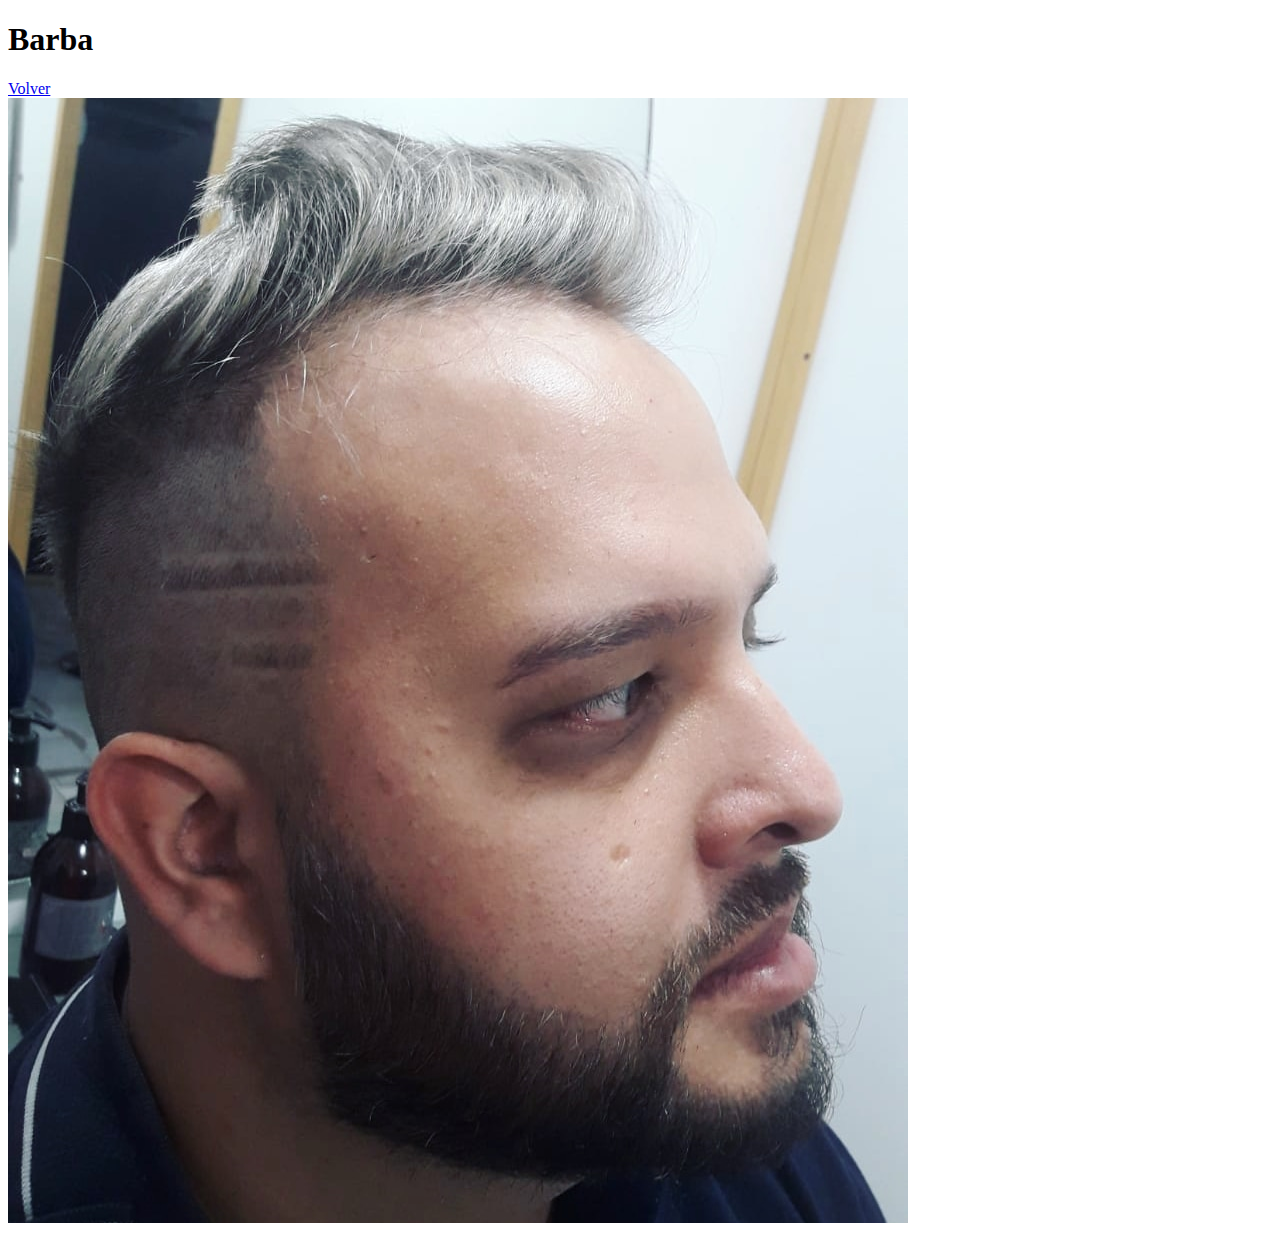
==== pages/barba.html @ 246afc57 "nuevo html" ====
<!DOCTYPE html>
<html lang="en">
  <head>
    <meta charset="UTF-8" />
    <meta http-equiv="X-UA-Compatible" content="IE=edge" />
    <meta name="viewport" content="width=device-width, initial-scale=1.0" />
    <title>Document</title>
  </head>
  <body>
    <h1>Barba</h1>
    <a href="../index.html">Volver</a>
    <div><img src="./barba/IMG_20221129_143147_937.jpg" alt="" /></div>
  </body>
</html>
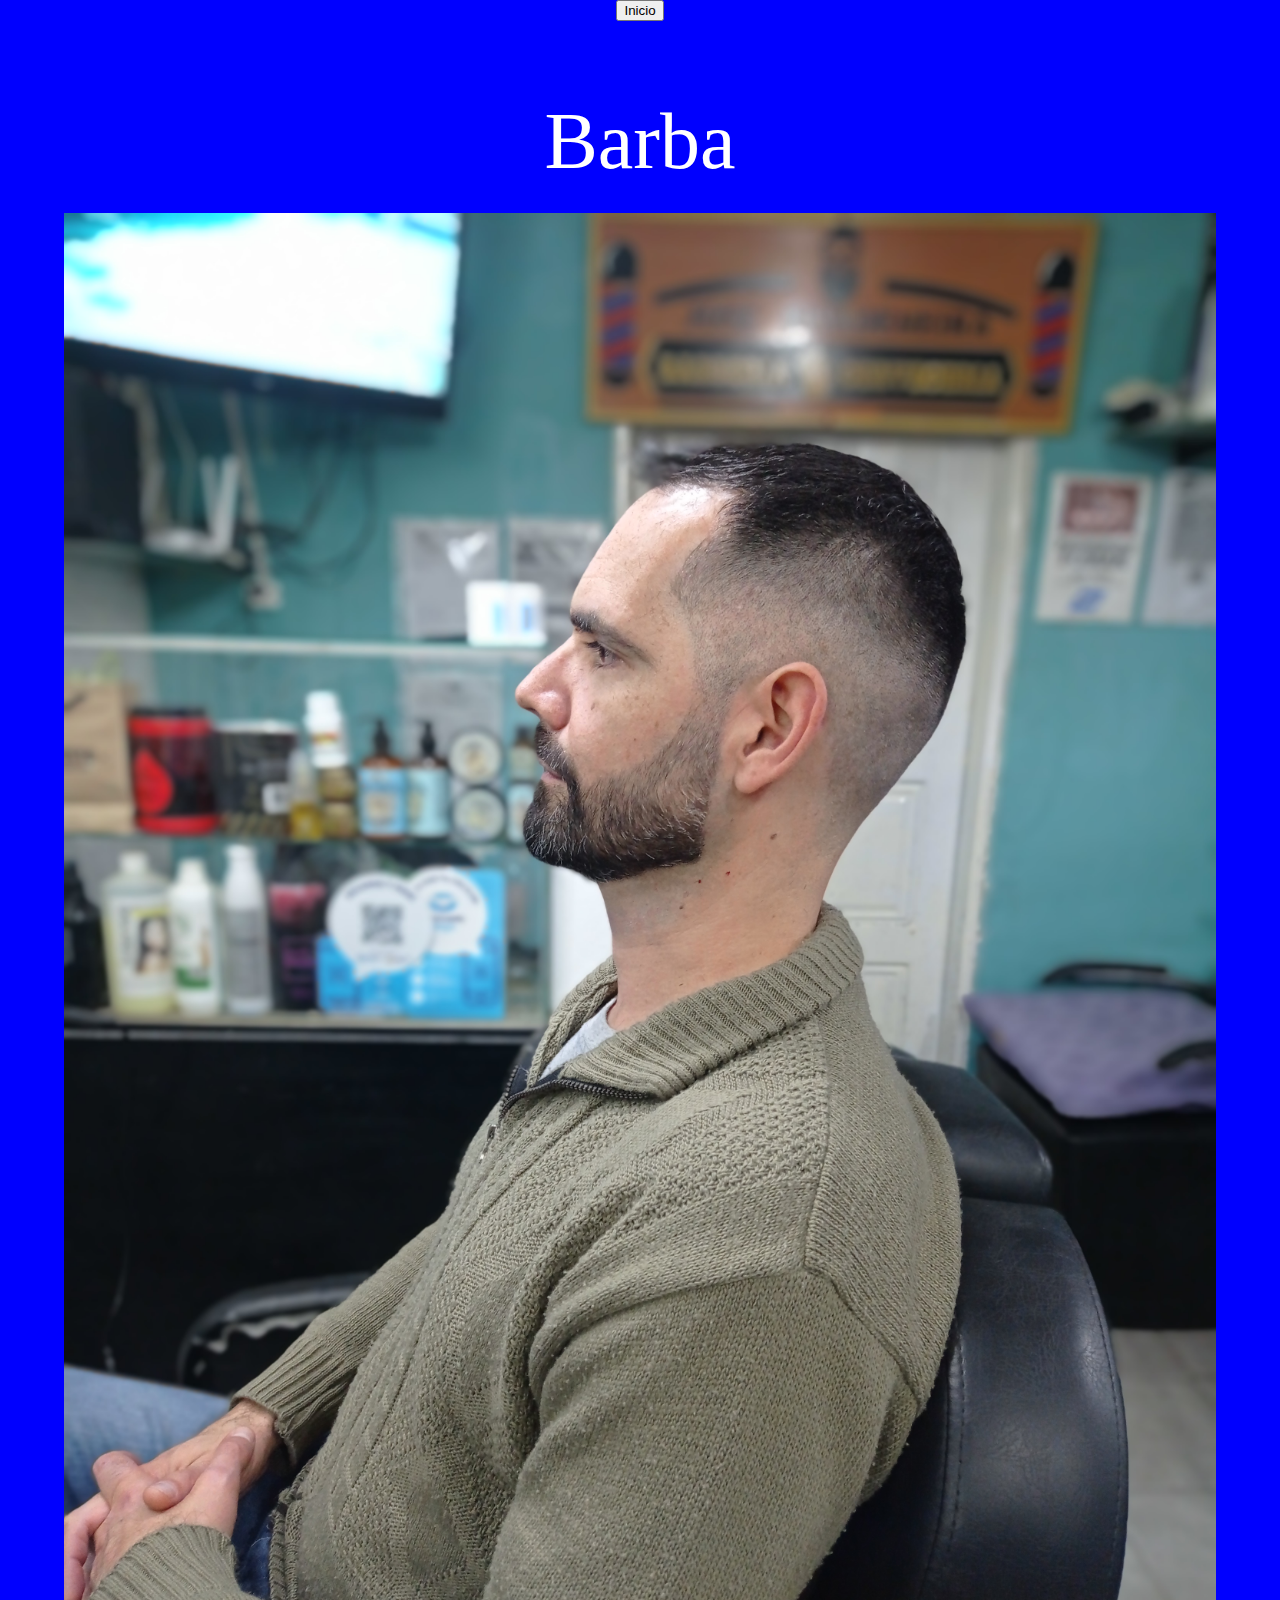
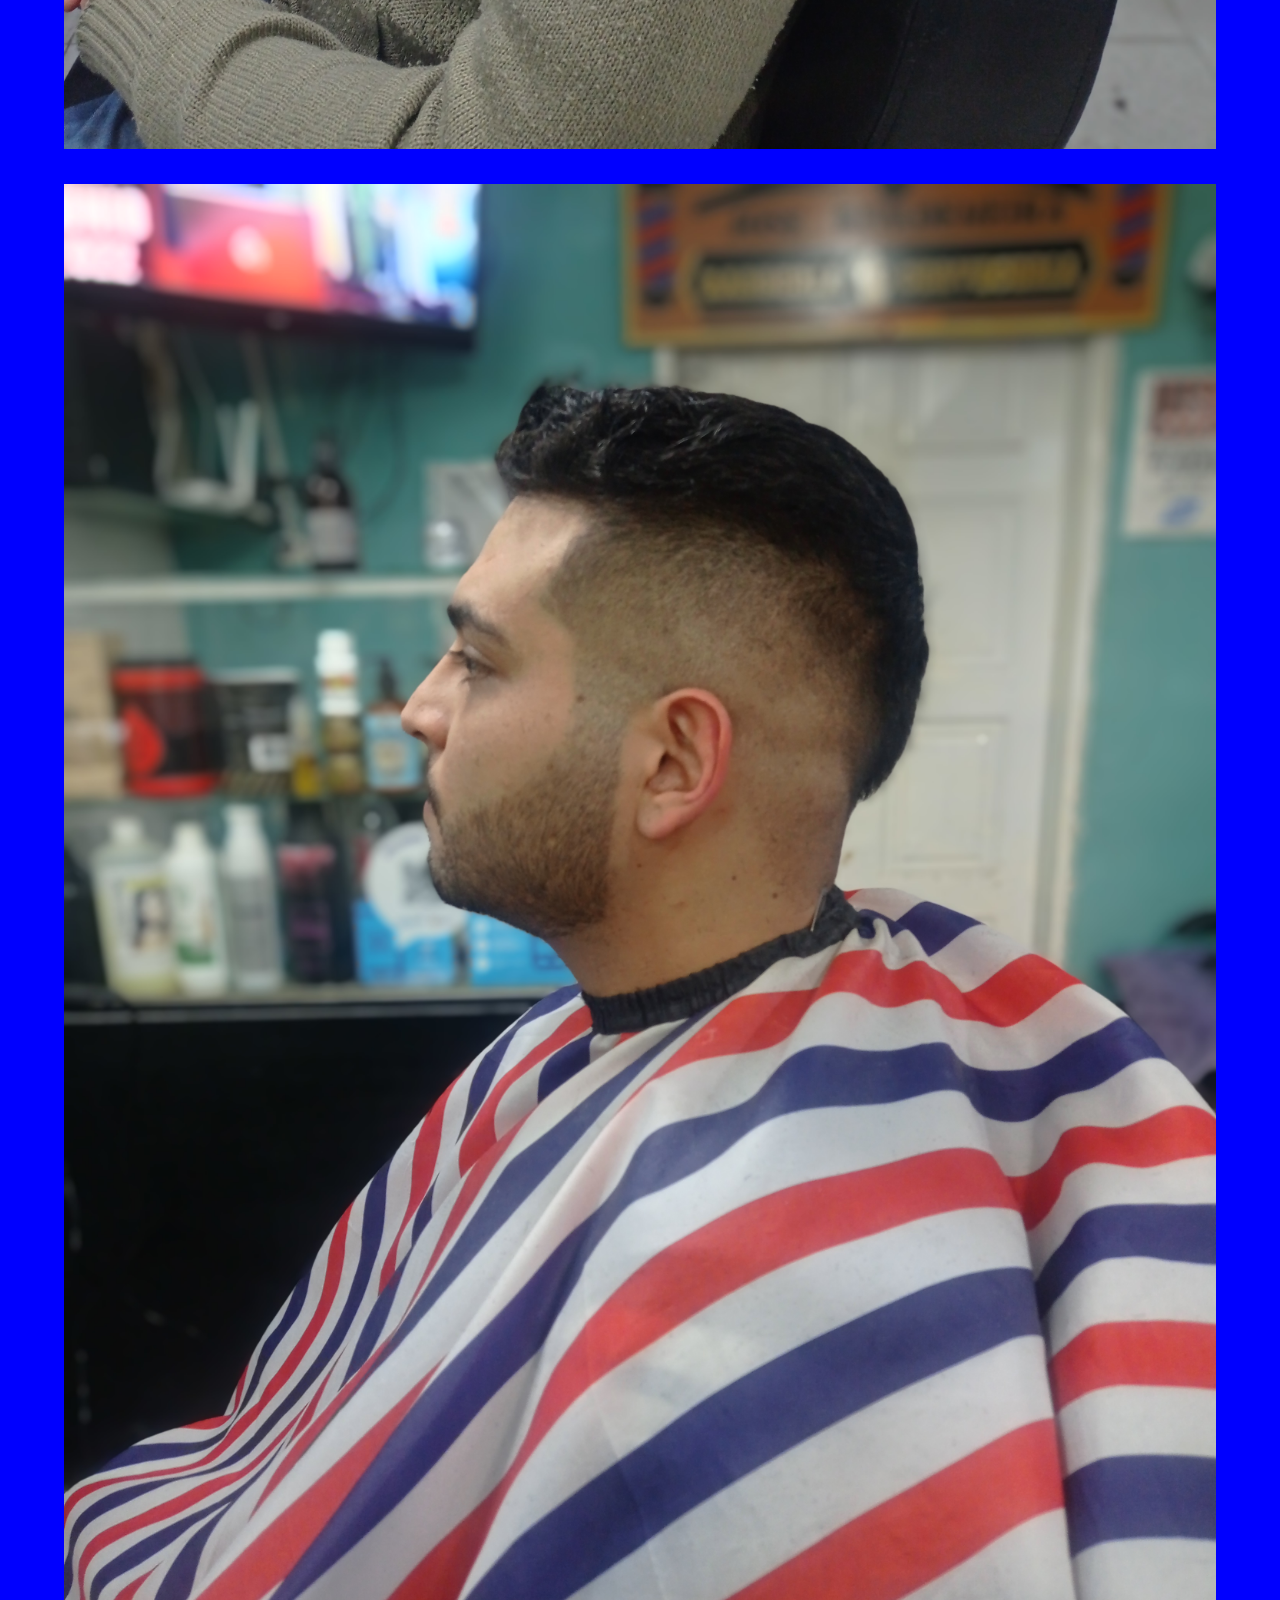
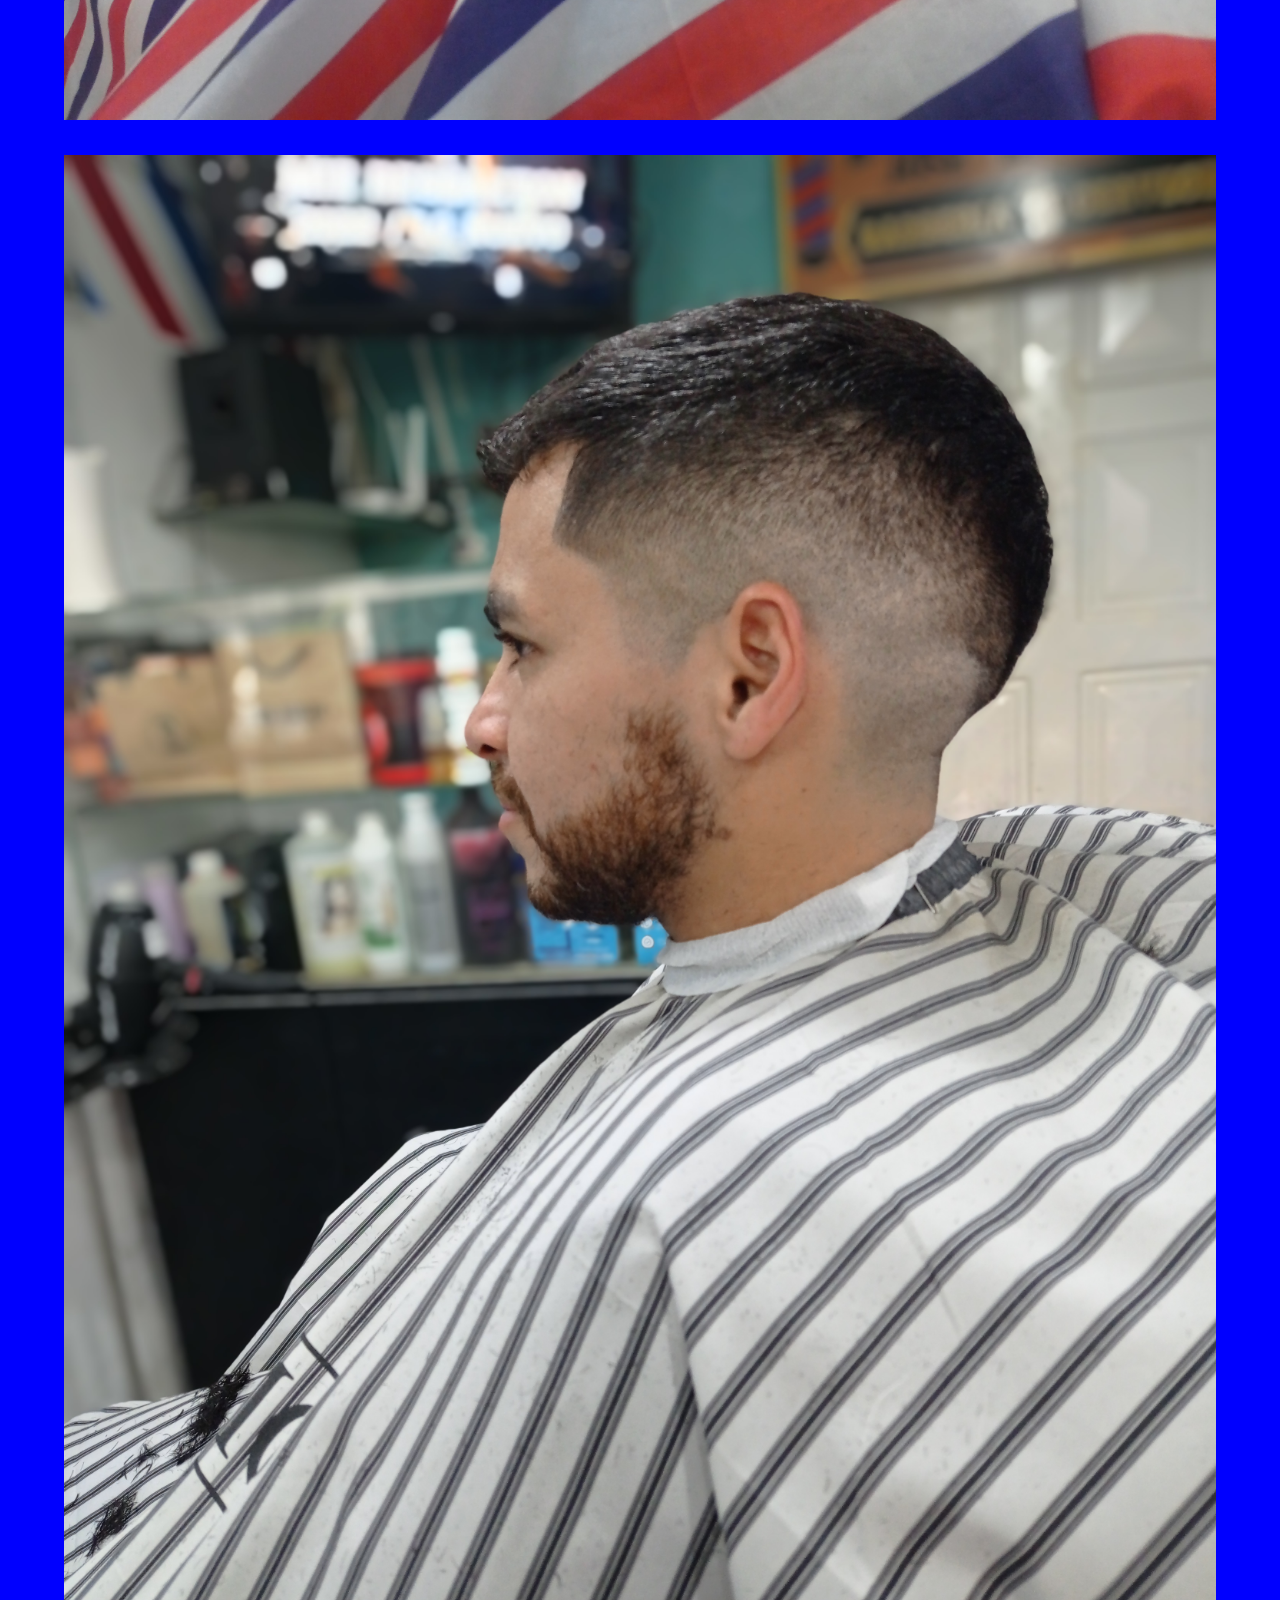
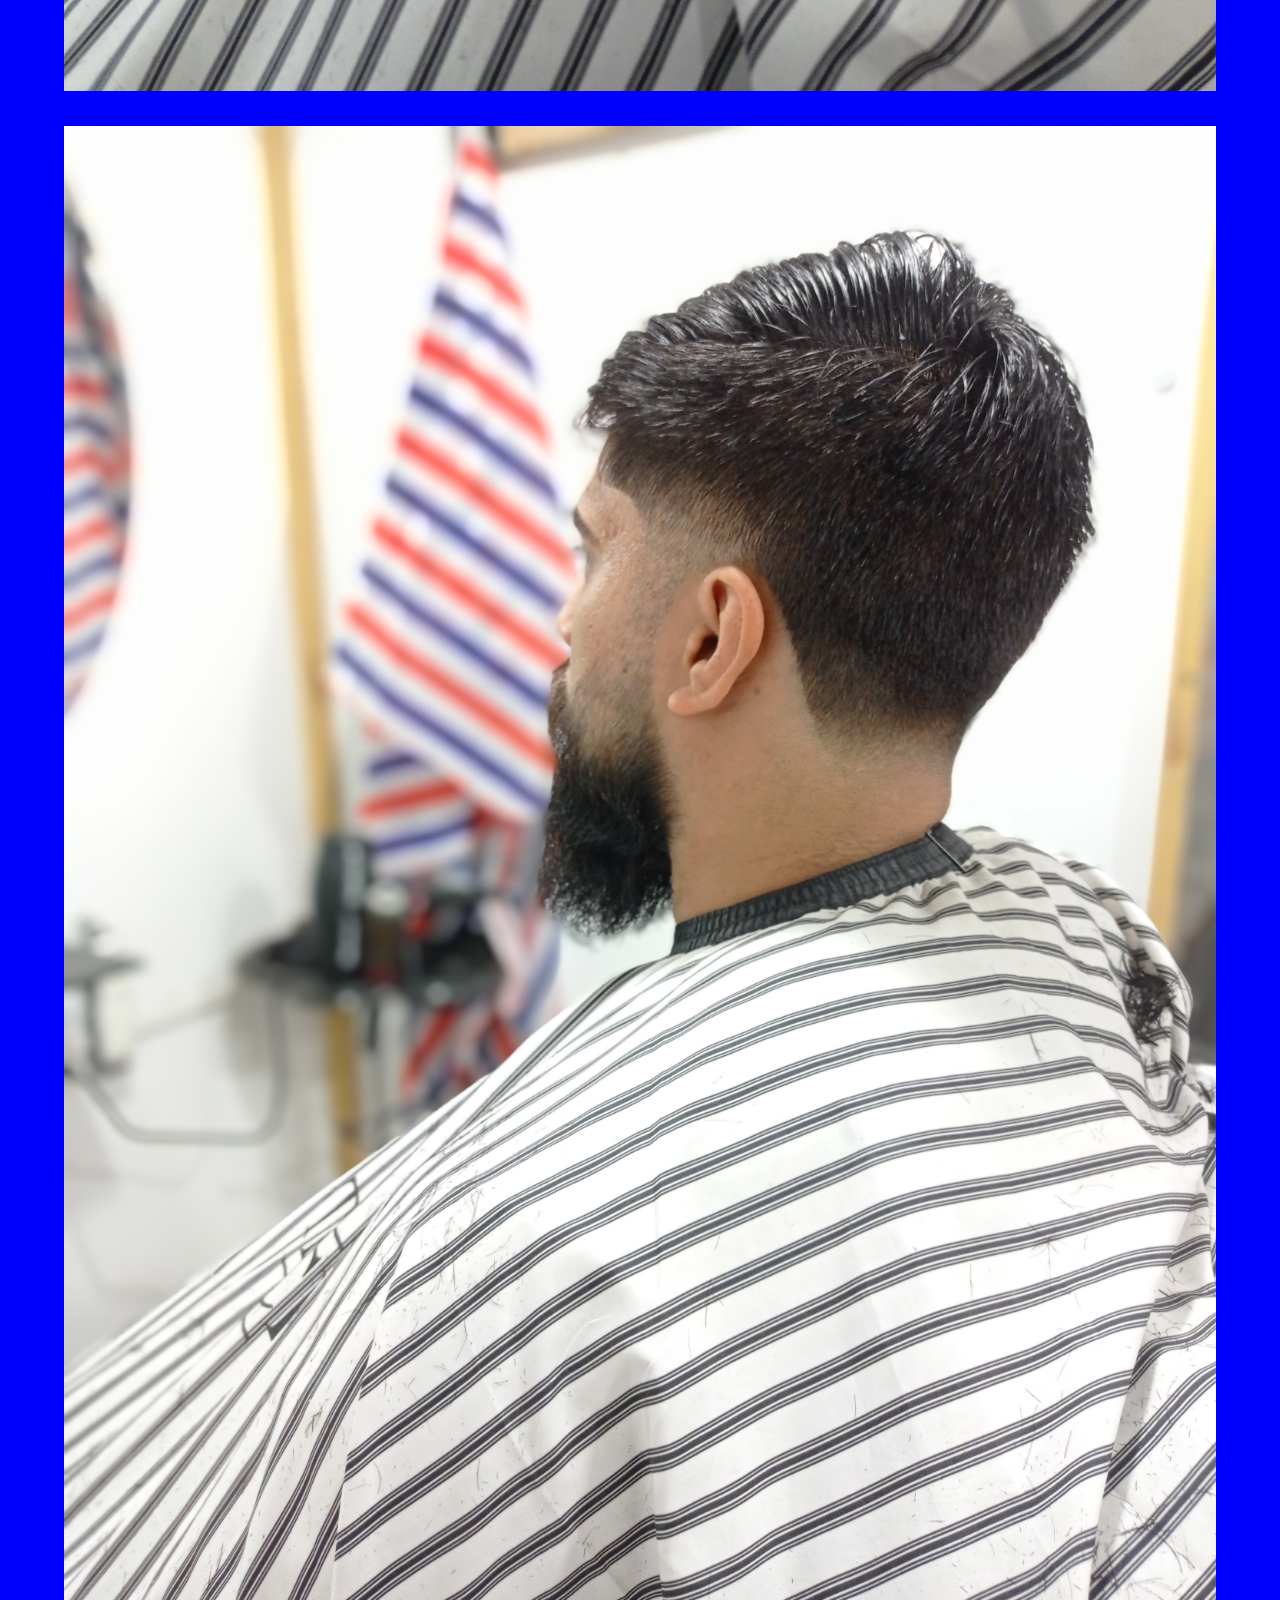
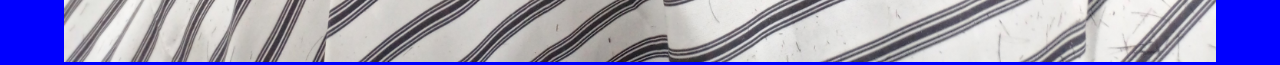
==== commit 3156ad60: "hice cambios en html y css" ====
--- a/pages/barba.html
+++ b/pages/barba.html
@@ -4,11 +4,18 @@
     <meta charset="UTF-8" />
     <meta http-equiv="X-UA-Compatible" content="IE=edge" />
     <meta name="viewport" content="width=device-width, initial-scale=1.0" />
-    <title>Document</title>
+    <link rel="stylesheet" href="./css/pelu.css" />
+    <title>Barba</title>
   </head>
   <body>
+    <nav>
+      <a href="../index.barber.html"><button>Inicio</button></a>
+    </nav>
     <h1>Barba</h1>
-    <a href="../index.html">Volver</a>
-    <div><img src="./barba/IMG_20221129_143147_937.jpg" alt="" /></div>
+
+    <div><img src="./barba/IMG_20220610_225257.jpg" alt="" /></div>
+    <div><img src="./barba/IMG_20220615_174823.jpg" alt="" /></div>
+    <div><img src="./barba/IMG_20220608_171215.jpg" alt="" /></div>
+    <div><img src="./barba/IMG_20221019_214438.jpg" alt="" /></div>
   </body>
 </html>
--- a/pages/css/pelu.css
+++ b/pages/css/pelu.css
@@ -0,0 +1,163 @@
+/* http://meyerweb.com/eric/tools/css/reset/ 
+   v2.0 | 20110126
+   License: none (public domain)
+*/
+
+html,
+body,
+div,
+span,
+applet,
+object,
+iframe,
+h1,
+h2,
+h3,
+h4,
+h5,
+h6,
+p,
+blockquote,
+pre,
+a,
+abbr,
+acronym,
+address,
+big,
+cite,
+code,
+del,
+dfn,
+em,
+img,
+ins,
+kbd,
+q,
+s,
+samp,
+small,
+strike,
+strong,
+sub,
+sup,
+tt,
+var,
+b,
+u,
+i,
+center,
+dl,
+dt,
+dd,
+ol,
+ul,
+li,
+fieldset,
+form,
+label,
+legend,
+table,
+caption,
+tbody,
+tfoot,
+thead,
+tr,
+th,
+td,
+article,
+aside,
+canvas,
+details,
+embed,
+figure,
+figcaption,
+footer,
+header,
+hgroup,
+menu,
+nav,
+output,
+ruby,
+section,
+summary,
+time,
+mark,
+audio,
+video {
+  margin: 0;
+  padding: 0;
+  border: 0;
+  font-size: 100%;
+  font: inherit;
+  vertical-align: baseline;
+}
+
+/* HTML5 display-role reset for older browsers */
+article,
+aside,
+details,
+figcaption,
+figure,
+footer,
+header,
+hgroup,
+menu,
+nav,
+section {
+  display: block;
+}
+
+body {
+  line-height: 1;
+}
+
+ol,
+ul {
+  list-style: none;
+}
+
+blockquote,
+q {
+  quotes: none;
+}
+
+blockquote:before,
+blockquote:after,
+q:before,
+q:after {
+  content: "";
+  content: none;
+}
+
+table {
+  border-collapse: collapse;
+  border-spacing: 0;
+}
+
+:root {
+  --primary: white;
+  --secondary: red;
+  --third: blue;
+  --fourth: black;
+}
+
+h1 {
+  font-family: "Archivo-Narrow";
+  font-size: 5rem;
+  margin-top: 3rem;
+
+  color: var(--primary);
+}
+body {
+  background-color: var(--third);
+  display: flex;
+  flex-direction: column;
+  justify-content: center;
+  align-items: center;
+  gap: 2rem;
+  padding-left: 5vw;
+  padding-right: 5vw;
+}
+img {
+  width: 100%;
+}
